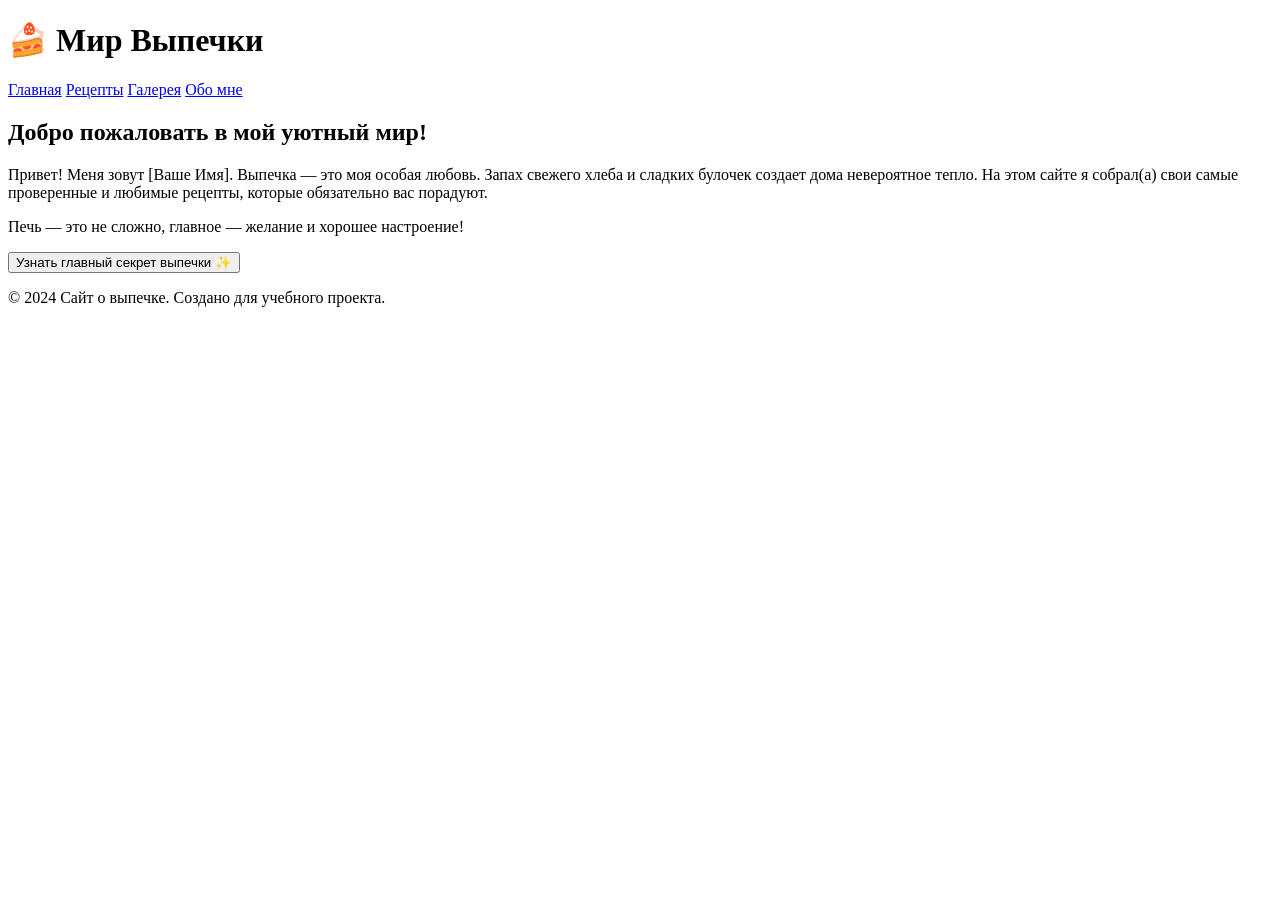
==== index.html @ 275d348a "Add initial HTML structure for baking website" ====
<!DOCTYPE html>
<html lang="ru">
<head>
    <meta charset="UTF-8">
    <meta name="viewport" content="width=device-width, initial-scale=1.0">
    <title>Мир Выпечки | Главная</title>
    <link rel="stylesheet" href="style.css">
</head>
<body>
    <header>
        <h1>🍰 Мир Выпечки</h1>
        <nav>
            <a href="index.html" class="active">Главная</a>
            <a href="recipes.html">Рецепты</a>
            <a href="gallery.html">Галерея</a>
            <a href="about.html">Обо мне</a>
        </nav>
    </header>

    <main>
        <section class="hero">
            <h2>Добро пожаловать в мой уютный мир!</h2>
            <p>Привет! Меня зовут [Ваше Имя]. Выпечка — это моя особая любовь. Запах свежего хлеба и сладких булочек создает дома невероятное тепло. На этом сайте я собрал(а) свои самые проверенные и любимые рецепты, которые обязательно вас порадуют.</p>
            <p>Печь — это не сложно, главное — желание и хорошее настроение!</p>
            
            <button id="magic-btn">Узнать главный секрет выпечки ✨</button>
            <p id="secret-text" style="display: none; color: #d2691e; font-weight: bold; margin-top: 15px;">
                Секрет в том, что самые вкусные десерты получаются, когда готовишь их с любовью и не боишься экспериментировать!
            </p>
        </section>
    </main>

    <footer>
        <p>&copy; 2024 Сайт о выпечке. Создано для учебного проекта.</p>
    </footer>
    <script src="script.js"></script>
</body>
</html>
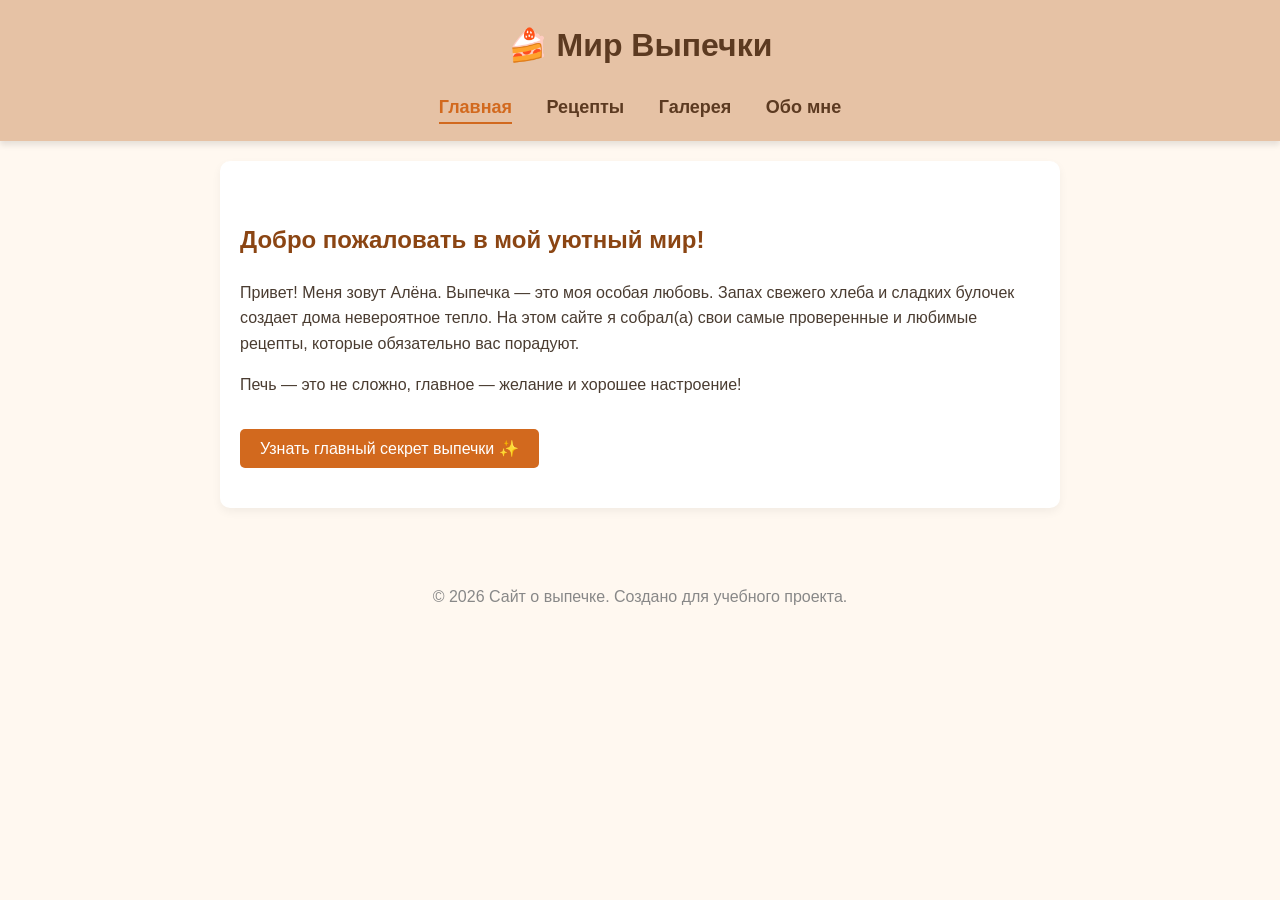
==== commit d4e3c76d: "Update index.html" ====
--- a/index.html
+++ b/index.html
@@ -20,7 +20,7 @@
     <main>
         <section class="hero">
             <h2>Добро пожаловать в мой уютный мир!</h2>
-            <p>Привет! Меня зовут [Ваше Имя]. Выпечка — это моя особая любовь. Запах свежего хлеба и сладких булочек создает дома невероятное тепло. На этом сайте я собрал(а) свои самые проверенные и любимые рецепты, которые обязательно вас порадуют.</p>
+            <p>Привет! Меня зовут Алёна. Выпечка — это моя особая любовь. Запах свежего хлеба и сладких булочек создает дома невероятное тепло. На этом сайте я собрал(а) свои самые проверенные и любимые рецепты, которые обязательно вас порадуют.</p>
             <p>Печь — это не сложно, главное — желание и хорошее настроение!</p>
             
             <button id="magic-btn">Узнать главный секрет выпечки ✨</button>
@@ -31,7 +31,7 @@
     </main>
 
     <footer>
-        <p>&copy; 2024 Сайт о выпечке. Создано для учебного проекта.</p>
+        <p>&copy; 2026 Сайт о выпечке. Создано для учебного проекта.</p>
     </footer>
     <script src="script.js"></script>
 </body>
--- a/style.css
+++ b/style.css
@@ -0,0 +1,128 @@
+body {
+    font-family: 'Segoe UI', Tahoma, Geneva, Verdana, sans-serif;
+    background-color: #fff8f0;
+    color: #4a3c31;
+    margin: 0;
+    padding: 0;
+    line-height: 1.6;
+}
+
+header {
+    background-color: #e6c2a5;
+    padding: 20px;
+    text-align: center;
+    box-shadow: 0 4px 6px rgba(0,0,0,0.1);
+}
+
+header h1 {
+    margin-top: 0;
+    color: #5c3a21;
+}
+
+nav a {
+    text-decoration: none;
+    color: #5c3a21;
+    font-weight: bold;
+    margin: 0 15px;
+    font-size: 18px;
+    padding-bottom: 5px;
+    transition: color 0.3s;
+}
+
+nav a:hover, nav a.active {
+    color: #d2691e;
+    border-bottom: 2px solid #d2691e;
+}
+
+main {
+    padding: 40px 20px;
+    max-width: 800px;
+    margin: 20px auto;
+    background-color: white;
+    border-radius: 10px;
+    box-shadow: 0 4px 10px rgba(0,0,0,0.05);
+}
+
+h2, h3 {
+    color: #8b4513;
+}
+
+button {
+    background-color: #d2691e;
+    color: white;
+    border: none;
+    padding: 10px 20px;
+    font-size: 16px;
+    border-radius: 5px;
+    cursor: pointer;
+    transition: background-color 0.3s;
+    margin-top: 15px;
+}
+
+button:hover {
+    background-color: #a0522d;
+}
+
+.recipe-card {
+    background-color: #fdf5e6;
+    padding: 20px;
+    border-radius: 8px;
+    margin-bottom: 20px;
+    border-left: 5px solid #d2691e;
+}
+
+.recipe-card ul, .recipe-card ol {
+    padding-left: 20px;
+    margin-bottom: 15px;
+}
+
+.recipe-card li {
+    margin-bottom: 8px;
+}
+
+.recipe-card strong {
+    color: #5c3a21;
+}
+
+.gallery {
+    display: grid;
+    grid-template-columns: repeat(auto-fit, minmax(250px, 1fr));
+    gap: 15px;
+    margin-top: 20px;
+}
+
+.gallery img {
+    width: 100%;
+    height: 250px;
+    object-fit: cover;
+    border-radius: 8px;
+    transition: transform 0.3s, box-shadow 0.3s;
+}
+
+.gallery img:hover {
+    transform: scale(1.05);
+    box-shadow: 0 8px 15px rgba(0,0,0,0.2);
+}
+
+form {
+    display: flex;
+    flex-direction: column;
+    gap: 15px;
+    max-width: 500px;
+}
+
+input, textarea {
+    width: 100%;
+    padding: 10px;
+    border: 1px solid #ccc;
+    border-radius: 5px;
+    font-family: inherit;
+    box-sizing: border-box;
+}
+
+footer {
+    text-align: center;
+    padding: 20px;
+    margin-top: 40px;
+    color: #888;
+}
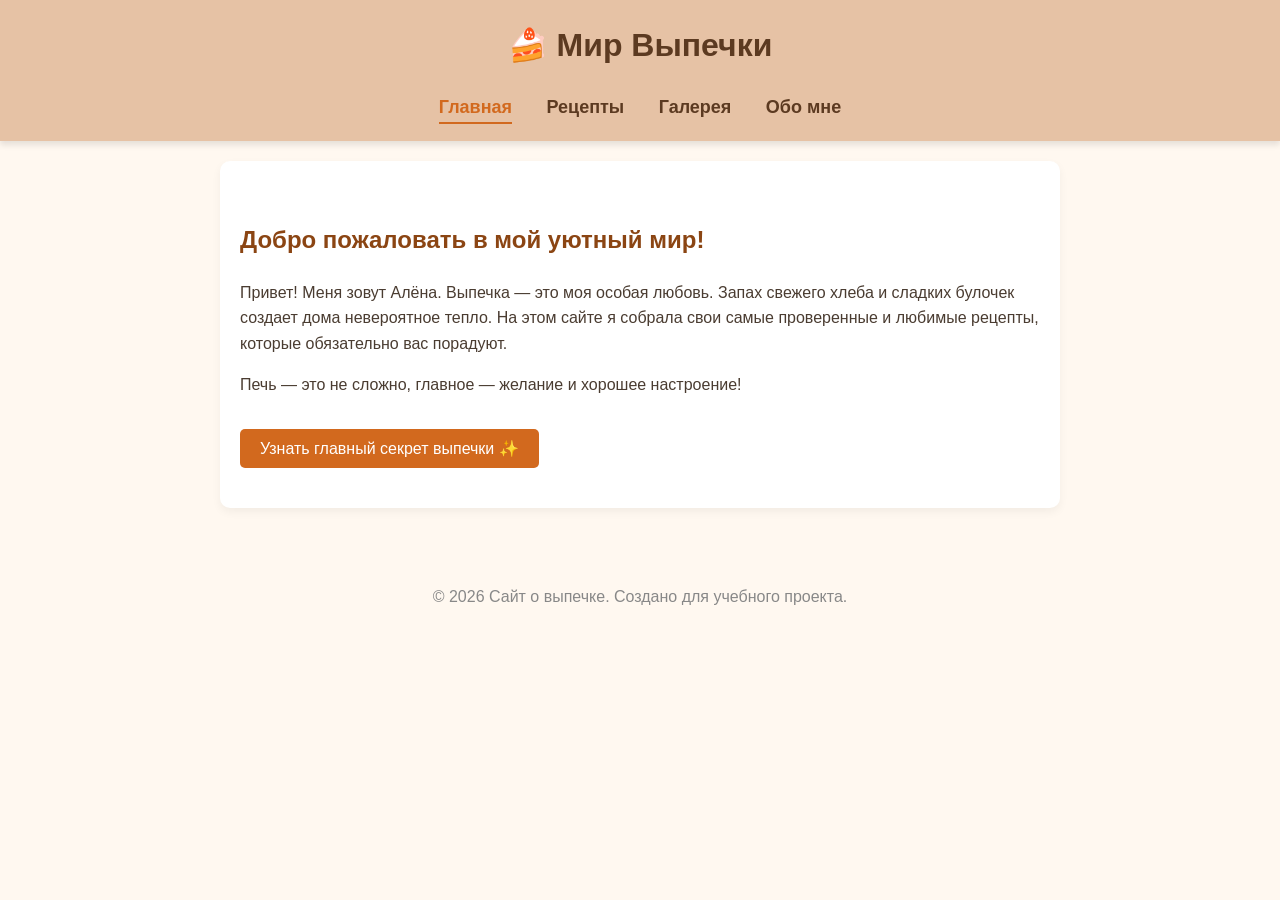
==== commit 8748582e: "Update index.html" ====
--- a/index.html
+++ b/index.html
@@ -20,7 +20,7 @@
     <main>
         <section class="hero">
             <h2>Добро пожаловать в мой уютный мир!</h2>
-            <p>Привет! Меня зовут Алёна. Выпечка — это моя особая любовь. Запах свежего хлеба и сладких булочек создает дома невероятное тепло. На этом сайте я собрал(а) свои самые проверенные и любимые рецепты, которые обязательно вас порадуют.</p>
+            <p>Привет! Меня зовут Алёна. Выпечка — это моя особая любовь. Запах свежего хлеба и сладких булочек создает дома невероятное тепло. На этом сайте я собрала свои самые проверенные и любимые рецепты, которые обязательно вас порадуют.</p>
             <p>Печь — это не сложно, главное — желание и хорошее настроение!</p>
             
             <button id="magic-btn">Узнать главный секрет выпечки ✨</button>
